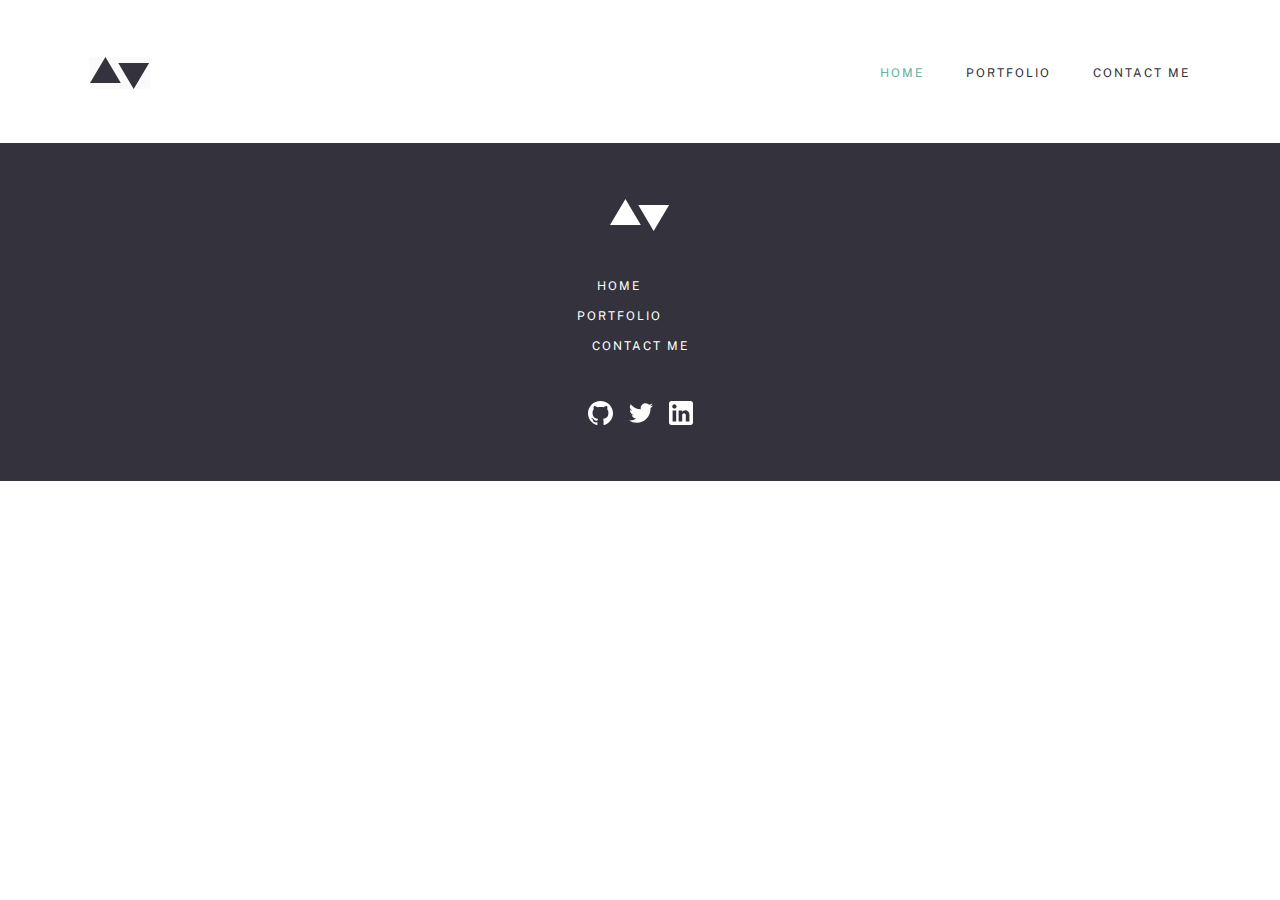
==== index.html @ 776897f0 "Add class to svg icons in socials" ====
<!DOCTYPE html>
<html lang="en">

<head>
  <meta charset="UTF-8">
  <meta http-equiv="X-UA-Compatible" content="IE=edge">
  <meta name="viewport" content="width=device-width, initial-scale=1.0">
  <title>Minimalist Portfolio</title>

  <!--Fonts-->
  <link rel="preconnect" href="https://fonts.googleapis.com">
  <link rel="preconnect" href="https://fonts.gstatic.com" crossorigin>
  <link href="https://fonts.googleapis.com/css2?family=Ibarra+Real+Nova:ital,wght@0,400..700;1,400..700&family=Public+Sans:ital,wght@0,100..900;1,100..900&display=swap" rel="stylesheet">

  <!-- Stylesheets -->
  <link rel="stylesheet" href="css/normalize.css">
  <link rel="stylesheet" href="css/styles.css">
</head>

<body>

  <!-- SITE-HEADER -->
  <header class="site-header">
    <div class="site-header__container container">
      <a class="site-header__logo logo" href="index.html">
        <img class="logo__img" src="img/site-logo-dark.svg" alt="site logo" width="60" height="32">
      </a>

      <nav class="site-header__sitenav sitenav">
        <ul class="sitenav__list">
          <li class="sitenav__item sitenav__item--active"><a class="sitenav__link" href="">Home</a></li>
          <li class="sitenav__item"><a class="sitenav__link" href="">Portfolio</a></li>
          <li class="sitenav__item"><a class="sitenav__link" href="">Contact Me</a></li>
        </ul>
      </nav>

      <button class="site-header__toggler" type="button" aria-label="menu"></button>
    </div>
  </header>


  <!-- SITE-FOOTER -->
  <footer class="site-footer">
    <div class="site-footer__container container">
      <a class="site-footer__logo logo" href="index.html">
        <img class="logo__img" src="img/site-logo-white.svg" alt="site logo" width="60" height="32">
      </a>

      <div class="site-footer__sitenav sitenav">
        <ul class="sitenav__list">
          <li class="sitenav__item"><a class="sitenav__link" href="">Home</a></li>
          <li class="sitenav__item"><a class="sitenav__link" href="">Portfolio</a></li>
          <li class="sitenav__item"><a class="sitenav__link" href="">Contact Me</a></li>
        </ul>
      </div>

      <div class="socials">
        <ul class="socials__list">

          <li class="socials__item">
            <a class="socials__link" target="_blank" href="" aria-label="GitHub profile">
              <svg class="socials__icon" xmlns="http://www.w3.org/2000/svg" width="25" height="24" fill="none"><path fill="currentColor" d="M12.5 0C5.594 0 0 5.51 0 12.305c0 5.437 3.581 10.048 8.547 11.674.625.116.854-.265.854-.592 0-.292-.01-1.066-.016-2.092-3.477.742-4.21-1.65-4.21-1.65-.569-1.42-1.39-1.8-1.39-1.8-1.133-.764.087-.748.087-.748 1.255.086 1.914 1.268 1.914 1.268 1.115 1.881 2.927 1.338 3.641 1.024.113-.797.434-1.338.792-1.646-2.776-.308-5.694-1.366-5.694-6.08 0-1.343.484-2.44 1.286-3.302-.14-.31-.562-1.562.11-3.256 0 0 1.047-.33 3.437 1.261 1-.273 2.063-.409 3.125-.415 1.063.006 2.125.142 3.125.415 2.375-1.591 3.422-1.261 3.422-1.261.672 1.694.25 2.945.125 3.256.797.861 1.281 1.959 1.281 3.302 0 4.727-2.921 5.767-5.703 6.07.438.369.844 1.123.844 2.276 0 1.647-.015 2.97-.015 3.37 0 .322.218.707.859.584 5-1.615 8.579-6.23 8.579-11.659C25 5.51 19.403 0 12.5 0Z"/></svg>
            </a>
          </li>

          <li class="socials__item">
            <a class="socials__link" target="_blank" href="" aria-label="Twitter profile">
              <svg class="socials__icon" xmlns="http://www.w3.org/2000/svg" width="24" height="20" fill="none"><path fill="currentColor" d="M24 2.557a9.83 9.83 0 0 1-2.828.775A4.932 4.932 0 0 0 23.337.608a9.864 9.864 0 0 1-3.127 1.195A4.916 4.916 0 0 0 16.616.248c-3.179 0-5.515 2.966-4.797 6.045A13.978 13.978 0 0 1 1.671 1.149a4.93 4.93 0 0 0 1.523 6.574 4.903 4.903 0 0 1-2.229-.616c-.054 2.281 1.581 4.415 3.949 4.89a4.935 4.935 0 0 1-2.224.084 4.928 4.928 0 0 0 4.6 3.419A9.9 9.9 0 0 1 0 17.54a13.94 13.94 0 0 0 7.548 2.212c9.142 0 14.307-7.721 13.995-14.646A10.025 10.025 0 0 0 24 2.557Z"/></svg>
            </a>
          </li>

          <li class="socials__item">
            <a class="socials__link" target="_blank" href="" aria-label="Linkedin profile">
              <svg class="socials__icon" xmlns="http://www.w3.org/2000/svg" width="24" height="24" fill="none"><path fill="currentColor" fill-rule="evenodd" d="M2.4 0h19.2C22.92 0 24 1.08 24 2.4v19.2c0 1.32-1.08 2.4-2.4 2.4H2.4C1.08 24 0 22.92 0 21.6V2.4C0 1.08 1.08 0 2.4 0Zm1.2 20.4h3.6V9.6H3.6v10.8ZM5.4 7.56c-1.2 0-2.16-.96-2.16-2.16 0-1.2.96-2.16 2.16-2.16 1.2 0 2.16.96 2.16 2.16 0 1.2-.96 2.16-2.16 2.16ZM16.8 20.4h3.6v-6.84c0-2.28-1.92-4.2-4.2-4.2-1.08 0-2.4.72-3 1.68V9.6H9.6v10.8h3.6v-6.36c0-.96.84-1.8 1.8-1.8.96 0 1.8.84 1.8 1.8v6.36Z" clip-rule="evenodd"/></svg>
            </a>
          </li>

        </ul>
      </div>
    </div>
  </footer>


  <script src="js/main.js"></script>
</body>
</html>
---- css/styles.css ----
:root {
  --slightly-cyan: #5fb4a2;
  --dark-blue: #203a4c;
  --grayish-dark-blue: #33323d;
  --vert-light-grey: #fafafa;
  --light-grey: #eaeaeb;
  --bright-red: #f43030;

  --accent-font: 'Ibarra Real Nova', 'Times New Roman', serif;
  --body-font: 'Public Sans', 'Arial', sans-serif;
}
/* GLOBAL */
html {
  box-sizing: border-box;
  height: 100%;
  scroll-behavior: smooth;
}

*:focus {
  outline: none;
}

*,
*::before,
*::after {
  box-sizing: inherit;
}

body {
  display: flex;
  flex-direction: column;
  height: 100%;
  padding: 0;
  margin: 0;
  font-family: var(--body-font);
  font-size: 16px;
  line-height: 30px;
  background-color: #fff;
  color: var(--grayish-dark-blue);
}

img {
  max-width: 100%;
  height: auto;
}

/* VISUALLY-HIDDEN */
.visually-hidden {
  position: absolute;
  width: 1px;
  height: 1px;
  margin: -1px;
  border: 0;
  padding: 0;
  clip: rect(0 0 0 0);
  overflow: hidden;
}


/* PLACEHOLDER STYLES */
/* ::-webkit-input-placeholder,
::-moz-placeholder,
:-ms-input-placeholder,
:-moz-placeholder {
  color: rgb(52, 49, 61, 0.5);
  opacity: 1;
} */

/* AUTOFILL COLOR STYLES */
/* input:-webkit-autofill,
input:-webkit-autofill:hover,
input:-webkit-autofill:focus,
textarea:-webkit-autofill,
textarea:-webkit-autofill:hover,
textarea:-webkit-autofill:focus,
select:-webkit-autofill,
select:-webkit-autofill:hover,
select:-webkit-autofill:focus {
  border-color: transparent;
  -webkit-text-fill-color: inherit;
  -webkit-box-shadow: 0 0 0px 1000px #fff inset;
  transition: background-color 5000s ease-in-out 0s;
} */



/* CONTAINER */
.container {
  width: 100%;
  max-width: 1180px;
  padding-left: 32px;
  padding-right: 32px;
  margin-left: auto;
  margin-right: auto;
}

/* LOGO */
.logo {
  display: block;
  text-decoration: none;
}

.logo:hover {
  opacity: 0.8;
}
.logo:active {
  opacity: 0.6;
}

.logo__img {
  display: block;
  width: 60px;
  height: 32px;
}


/* SITENAV */
.sitenav__list {
  padding: 0;
  margin: 0;
  list-style: none;
}

.sitenav__item:not(:last-child) {
  margin-bottom: 32px;
}

.sitenav__link {
  display: block;
  font-size: 12px;
  font-weight: 400;
  letter-spacing: 2px;
  text-decoration: none;
  text-transform: uppercase;
  color: #fff;
  text-align: center;
}

.sitenav__item--active .sitenav__link {
  color: var(--slightly-cyan);
}

.sitenav__link:hover {
  opacity: 0.8;
}
.sitenav__link:active {
  opacity: 0.6;
}


/* HEADER */
.site-header {
  position: relative;
  z-index: 1;
  padding-top: 32px;
  padding-bottom: 40px;
}
.site-header__container {
  display: flex;
  justify-content: space-between;
  align-items: center;
}

.site-header__logo {
  margin-right: auto;
}

.site-header__sitenav {
  display: none;
}

.site-header--open .site-header__sitenav {
  display: block;
  position: absolute;
  z-index: 1;
  right: 32px;
  top: 88px;
  padding: 40px 50px;
  min-width: 223px;
  max-width: calc(100% - 64px);
  background-color: var(--grayish-dark-blue);
}

.site-header__toggler {
  display: block;
  width: 24px;
  height: 19px;
  border: 0;
  background-color: transparent;
  background-image: url('../img/menu-icon.svg');
  background-repeat: no-repeat;
  background-position: center center;
  background-size: contain;
  cursor: pointer;
}

.site-header--open .site-header__toggler {
  background-image: url('../img/exit-icon.svg');
}





/* MAIN-CONTENT */
.main-content {
  flex-grow: 1;
}


/* FOOTER */
.site-footer {
  padding-top: 56px;
  padding-bottom: 56px;
  background-color: var(--grayish-dark-blue);
}
.site-footer__container {
  display: flex;
  flex-direction: column;
  align-items: center;
}

.site-footer__logo {
  margin-bottom: 40px;
}

.site-footer__sitenav {
  margin-bottom: 40px;
}

/* SOCIALS */
.socials__list {
  display: flex;
  align-items: center;
  padding: 0;
  margin: 0;
  list-style: none;
}
.socials__item:not(:last-child) {
  margin-right: 16px;
}
.socials__link {
  display: block;
  color: #fff;
}

.socials__icon {
  display: block;
}








@media
only screen and (-webkit-min-device-pixel-ratio: 2),
only screen and (   min--moz-device-pixel-ratio: 2),
only screen and (     -o-min-device-pixel-ratio: 2/1),
only screen and (        min-device-pixel-ratio: 2),
only screen and (                min-resolution: 192dpi),
only screen and (                min-resolution: 2dppx) {

}



@media only screen and (min-width: 768px) {
  .container {
    padding-left: 40px;
    padding-right: 40px;
  }

  .site-header {
    padding-top: 57px;
    padding-bottom: 47px;
  }

  .site-header__sitenav,
  .site-header--open .site-header__sitenav {
    display: block;
    position: static;
    padding: 0;
    background-color: transparent;
  }

  .site-header__sitenav .sitenav__list {
    display: flex;
  }

  .sitenav__item:not(:last-child) {
    margin-bottom: 0;
    margin-right: 42px;
  }

  .site-header__sitenav .sitenav__link {
    color: var(--grayish-dark-blue);
  }

  .sitenav__item--active .sitenav__link {
    color: var(--slightly-cyan);
  }

  .sitenav__link:hover {
    opacity: 0.8;
  }
  .sitenav__link:active {
    opacity: 0.6;
  }

  .site-header__toggler {
    display: none;
  }
}


@media only screen and (min-width:1180px) {
  .site-header {
    padding-bottom: 54px;
  }
}



/* input:not(:focus):not(:placeholder-shown):valid {
  border-color: greenyellow;
}
input:not(:focus):not(:placeholder-shown):invalid {
  border-color: red;
}

input:focus + .validation-error,
input:valid + .validation-error,
input:placeholder-shown + .validation-error {
  display: none;
} */
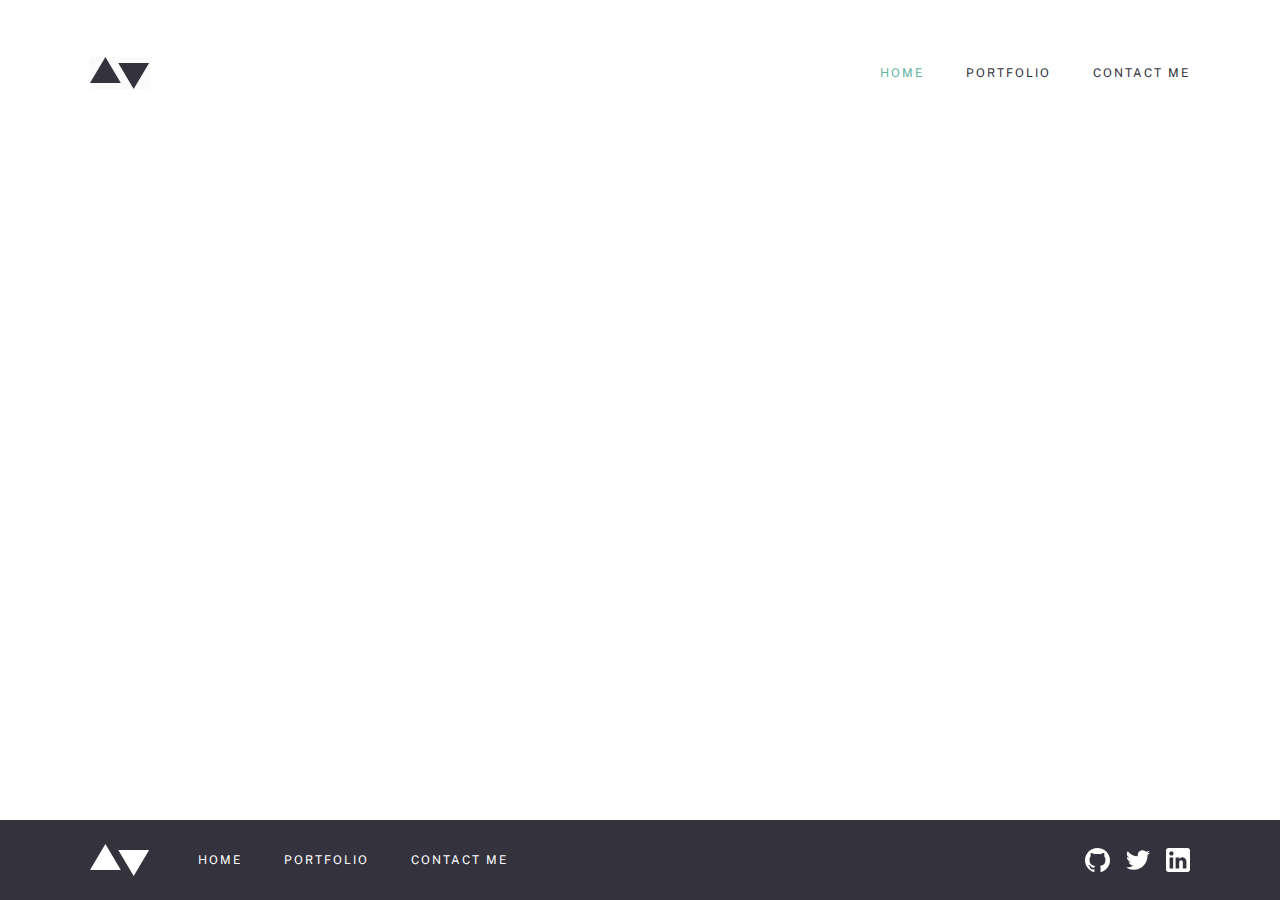
==== commit 32b381b8: "Add main-content section and a class for sitenav-footer" ====
--- a/index.html
+++ b/index.html
@@ -38,6 +38,9 @@
     </div>
   </header>
 
+  <!-- MAIN-CONTENT -->
+  <main class="main-content">
+  </main>
 
   <!-- SITE-FOOTER -->
   <footer class="site-footer">
@@ -47,7 +50,7 @@
       </a>
 
       <div class="site-footer__sitenav sitenav">
-        <ul class="sitenav__list">
+        <ul class="sitenav__list sitenav__list--site-footer">
           <li class="sitenav__item"><a class="sitenav__link" href="">Home</a></li>
           <li class="sitenav__item"><a class="sitenav__link" href="">Portfolio</a></li>
           <li class="sitenav__item"><a class="sitenav__link" href="">Contact Me</a></li>
--- a/css/styles.css
+++ b/css/styles.css
@@ -265,7 +265,37 @@
 
 }
 
-
+@media only screen and (min-width: 700px) {
+  .site-footer {
+    padding-top: 24px;
+    padding-bottom: 24px;
+  }
+  .site-footer__container {
+    flex-direction: row;
+  }
+
+  .site-footer__logo {
+    margin-bottom: 0;
+    margin-right: 48px;
+  }
+
+  .site-footer__sitenav {
+    flex-grow: 1;
+    margin-right: 48px;
+    margin-bottom: 0;
+  }
+
+  .sitenav__list--site-footer {
+    display: flex;
+    align-items: center;
+  }
+
+  .sitenav__list--site-footer .sitenav__item:not(:last-child) {
+    margin-bottom: 0;
+    margin-right: 42px;
+  }
+
+}
 
 @media only screen and (min-width: 768px) {
   .container {
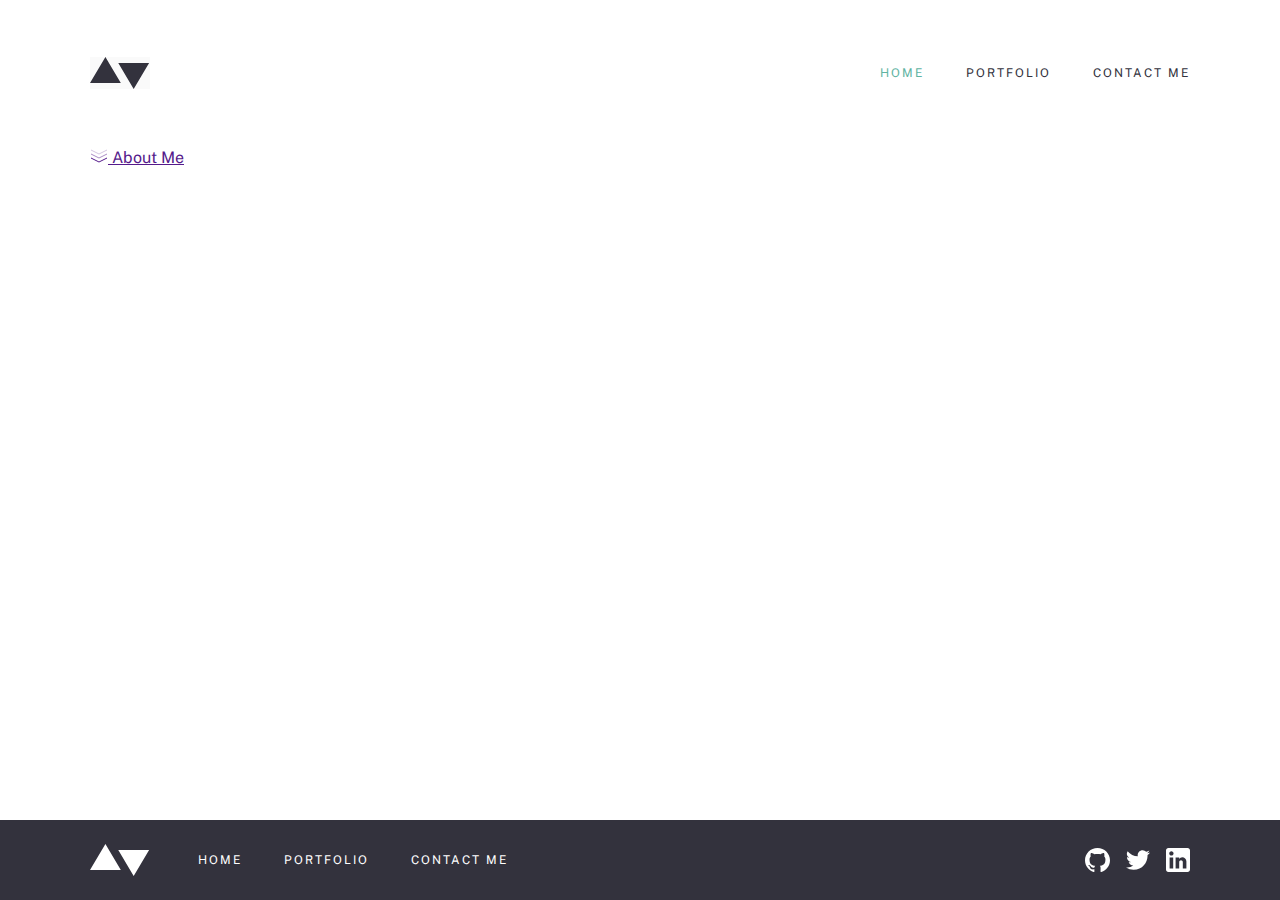
==== commit 2b1b8305: "Add html of cta button" ====
--- a/index.html
+++ b/index.html
@@ -40,6 +40,20 @@
 
   <!-- MAIN-CONTENT -->
   <main class="main-content">
+    <div class="container">
+
+      <a class="cta-button" href="">
+        <span class="cta-button__inner">
+
+          <span class="cta-button__append">
+            <svg xmlns="http://www.w3.org/2000/svg" width="18" height="14" fill="none"><path stroke="currentColor" d="m1 9 8 4 8-4"/><path stroke="currentColor" d="m1 5 8 4 8-4" opacity=".5"/><path stroke="currentColor" d="m1 1 8 4 8-4" opacity=".25"/></svg>
+          </span>
+
+          <span class="cta-button__text">About Me</span>
+        </span>
+      </a>
+
+    </div>
   </main>
 
   <!-- SITE-FOOTER -->
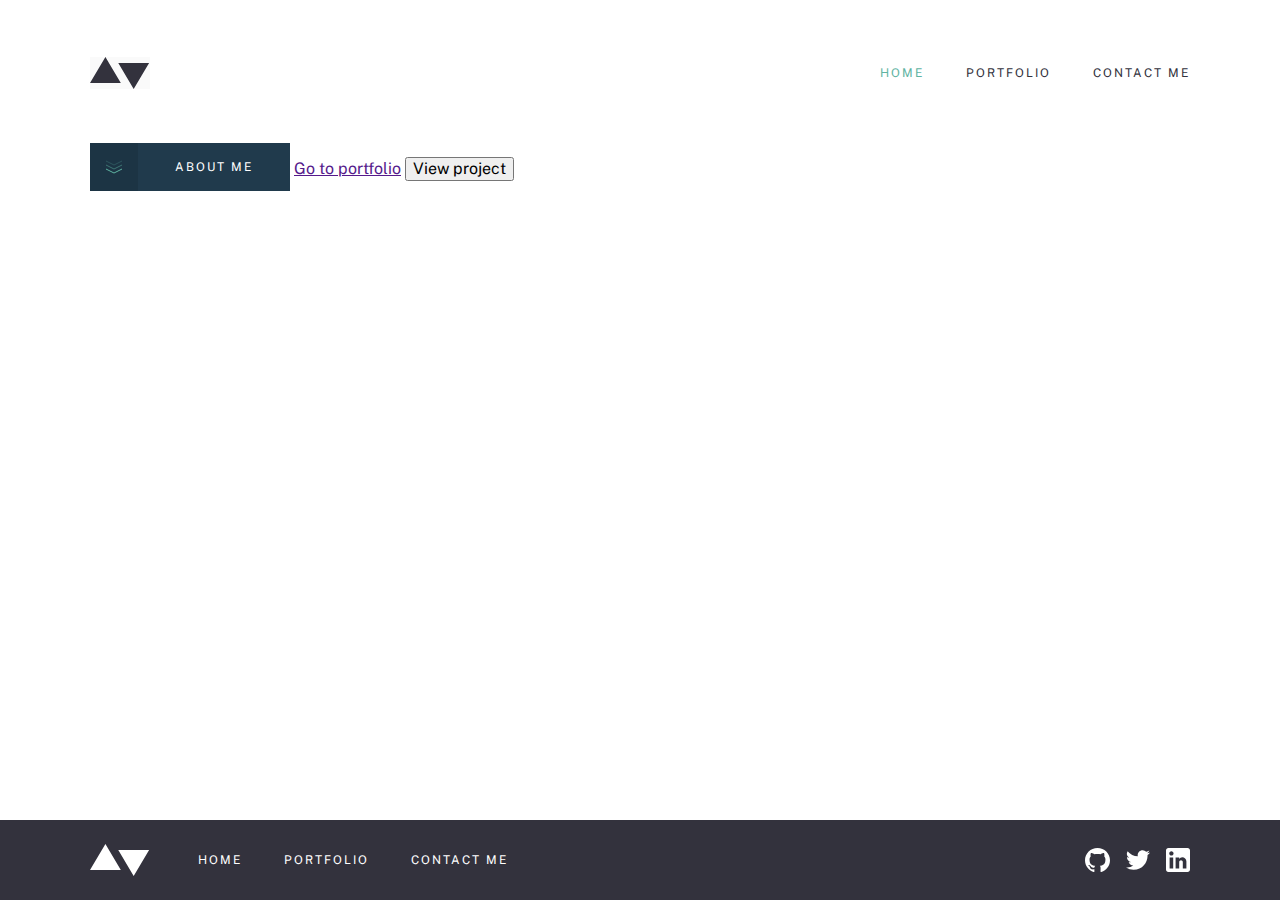
==== commit 3a18ddb9: "Add button components" ====
--- a/index.html
+++ b/index.html
@@ -53,6 +53,9 @@
         </span>
       </a>
 
+      <a class="button" href="">Go to portfolio</a>
+      <button class="button" type="button">View project</button>
+
     </div>
   </main>
 
--- a/css/styles.css
+++ b/css/styles.css
@@ -94,6 +94,62 @@
   margin-right: auto;
 }
 
+/* CTA-BUTTON */
+.cta-button {
+  display: inline-block;
+  min-width: 200px;
+  padding: 0;
+  border: 0;
+  color: #fff;
+  background-color: var(--dark-blue);
+  text-decoration: none;
+  cursor: pointer;
+}
+
+.cta-button:hover {
+  background-color: var(--slightly-cyan);
+}
+
+.cta-button:active {
+  opacity: 0.6;
+}
+
+.cta-button:disabled {
+  opacity: 0.2;
+  pointer-events: none;
+  cursor: not-allowed;
+}
+
+.cta-button__inner {
+  display: flex;
+}
+.cta-button__append {
+  display: flex;
+  justify-content: center;
+  align-items: center;
+  width: 48px;
+  height: 48px;
+  color: var(--slightly-cyan);
+  background-color: rgba(0, 0, 0, 0.1);
+}
+
+.cta-button:hover .cta-button__append {
+  color: #fff;
+}
+
+.cta-button__text {
+  flex-grow: 1;
+  padding: 17px;
+  width: 152px;
+  height: 48px;
+  font-size: 12px;
+  line-height: 14.1px;
+  letter-spacing: 2px;
+  color: #fff;
+  text-align: center;
+  text-transform: uppercase;
+}
+
 /* LOGO */
 .logo {
   display: block;
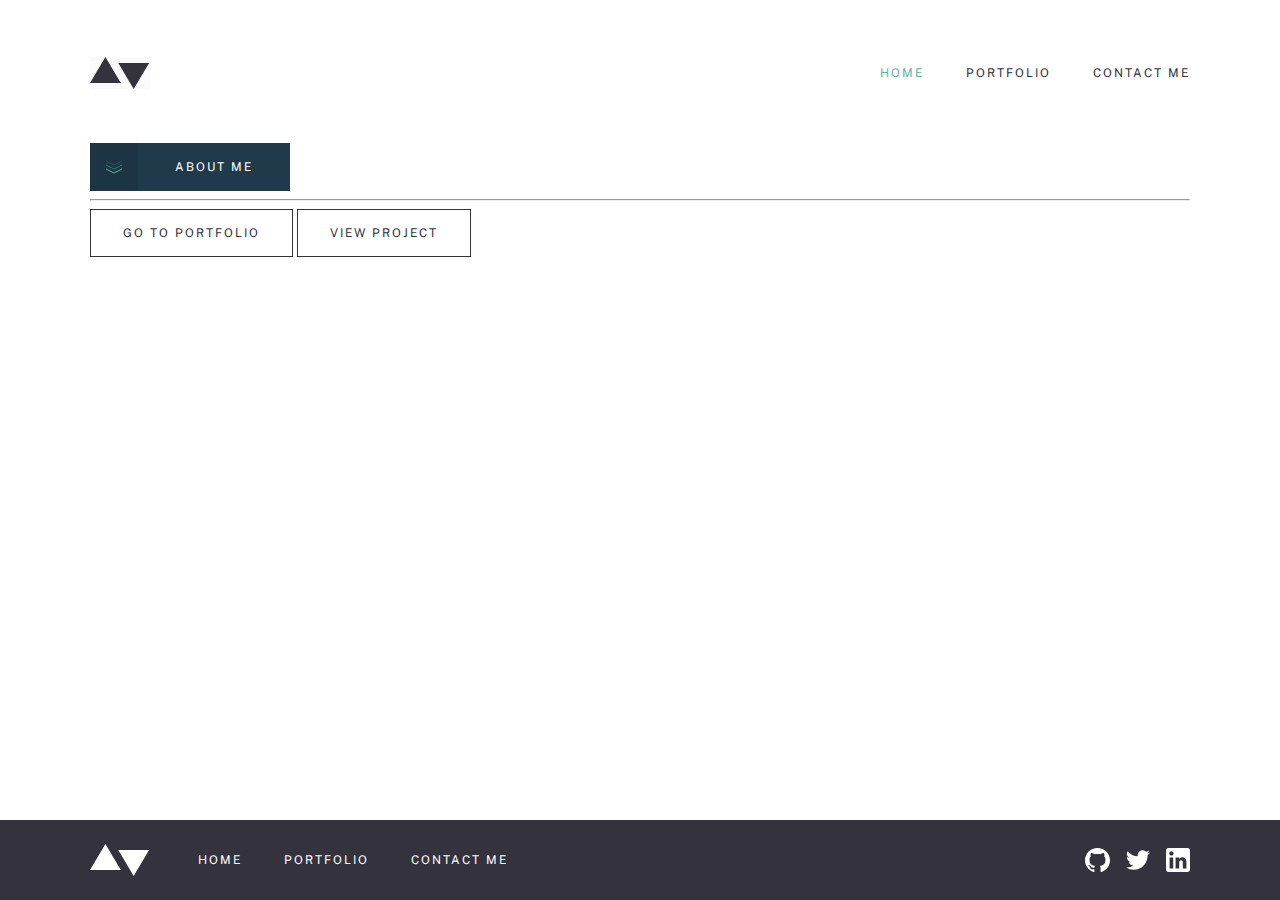
==== commit d7804d49: "Add divider between buttons" ====
--- a/index.html
+++ b/index.html
@@ -53,6 +53,8 @@
         </span>
       </a>
 
+      <hr>
+
       <a class="button" href="">Go to portfolio</a>
       <button class="button" type="button">View project</button>
 
--- a/css/styles.css
+++ b/css/styles.css
@@ -150,6 +150,34 @@
   text-transform: uppercase;
 }
 
+/* BUTTON */
+.button {
+  display: inline-block;
+  padding: 16px 32px;
+  font-size: 12px;
+  line-height: 14px;
+  letter-spacing: 2px;
+  border: 1px solid var(--grayish-dark-blue);
+  color: var(--grayish-dark-blue);
+  background-color: transparent;
+  text-decoration: none;
+  text-transform: uppercase;
+  cursor: pointer;
+}
+
+.button:hover {
+  color: #fff;
+  background-color: var(--grayish-dark-blue);
+}
+.button:active {
+  opacity: 0.6;
+}
+
+.button:disabled {
+  opacity: 0.2;
+  pointer-events: none;
+}
+
 /* LOGO */
 .logo {
   display: block;
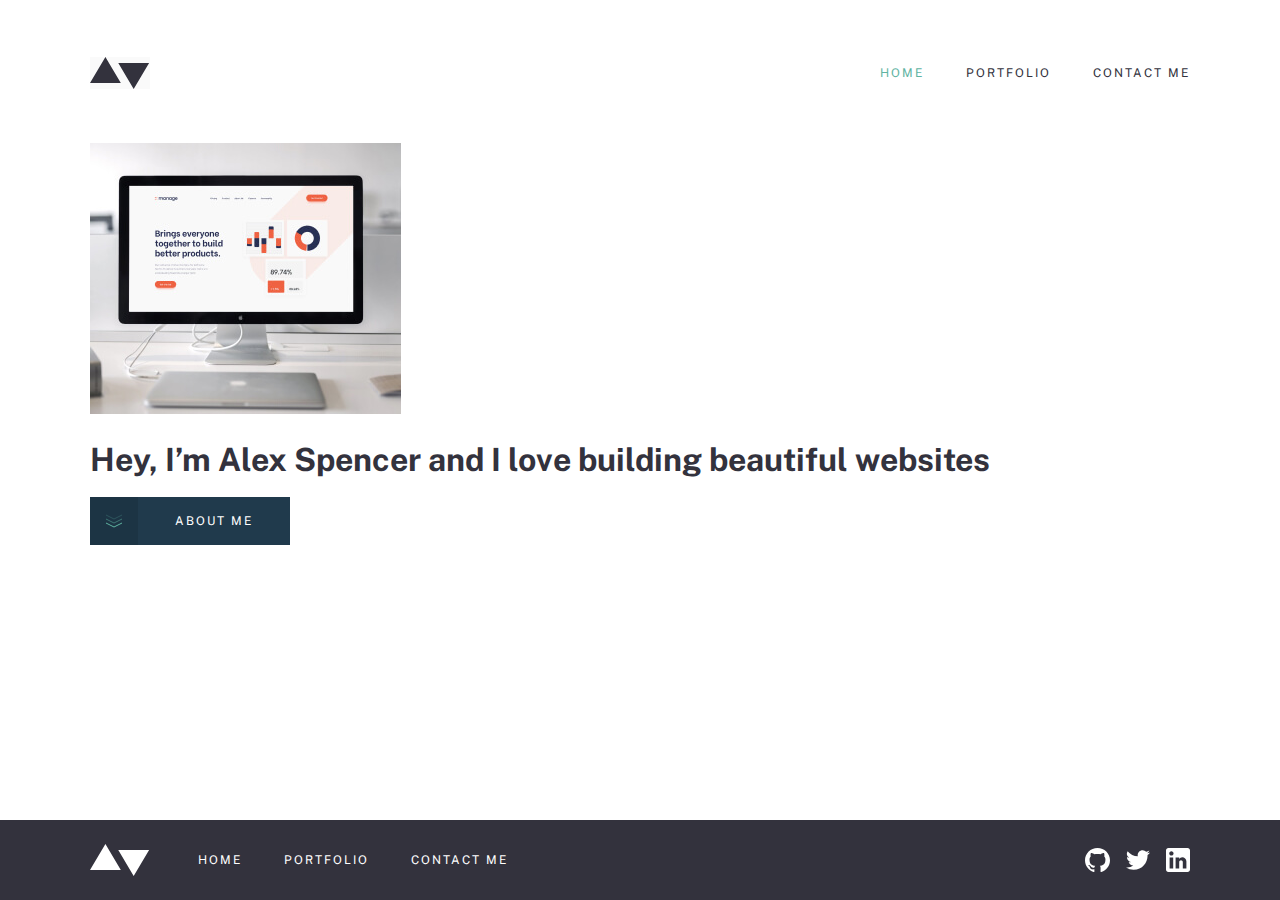
==== commit e3973b9d: "Add html of hero part" ====
--- a/index.html
+++ b/index.html
@@ -40,25 +40,33 @@
 
   <!-- MAIN-CONTENT -->
   <main class="main-content">
-    <div class="container">
+    <!-- HERO -->
+    <div class="hero">
+      <div class="hero__container container">
+        <picture class="hero__picture">
+          <img class="hero__img" src="img/hero-img.jpg" alt="" width="311" height="271" srcset="img/hero-img.jpg 1x, img/hero-img2x.jpg 2x">
+        </picture>
 
-      <a class="cta-button" href="">
-        <span class="cta-button__inner">
+        <h1 class="hero__heading">Hey, I’m Alex Spencer and I love building beautiful websites</h1>
 
-          <span class="cta-button__append">
-            <svg xmlns="http://www.w3.org/2000/svg" width="18" height="14" fill="none"><path stroke="currentColor" d="m1 9 8 4 8-4"/><path stroke="currentColor" d="m1 5 8 4 8-4" opacity=".5"/><path stroke="currentColor" d="m1 1 8 4 8-4" opacity=".25"/></svg>
+        <a class="cta-button" href="">
+          <span class="cta-button__inner">
+
+            <span class="cta-button__append">
+              <svg xmlns="http://www.w3.org/2000/svg" width="18" height="14" fill="none"><path stroke="currentColor" d="m1 9 8 4 8-4"/><path stroke="currentColor" d="m1 5 8 4 8-4" opacity=".5"/><path stroke="currentColor" d="m1 1 8 4 8-4" opacity=".25"/></svg>
+            </span>
+
+            <span class="cta-button__text">About Me</span>
           </span>
+        </a>
+      </div>
+    </div>
 
-          <span class="cta-button__text">About Me</span>
-        </span>
-      </a>
 
-      <hr>
-
+<!--     <div class="container">
       <a class="button" href="">Go to portfolio</a>
       <button class="button" type="button">View project</button>
-
-    </div>
+    </div> -->
   </main>
 
   <!-- SITE-FOOTER -->
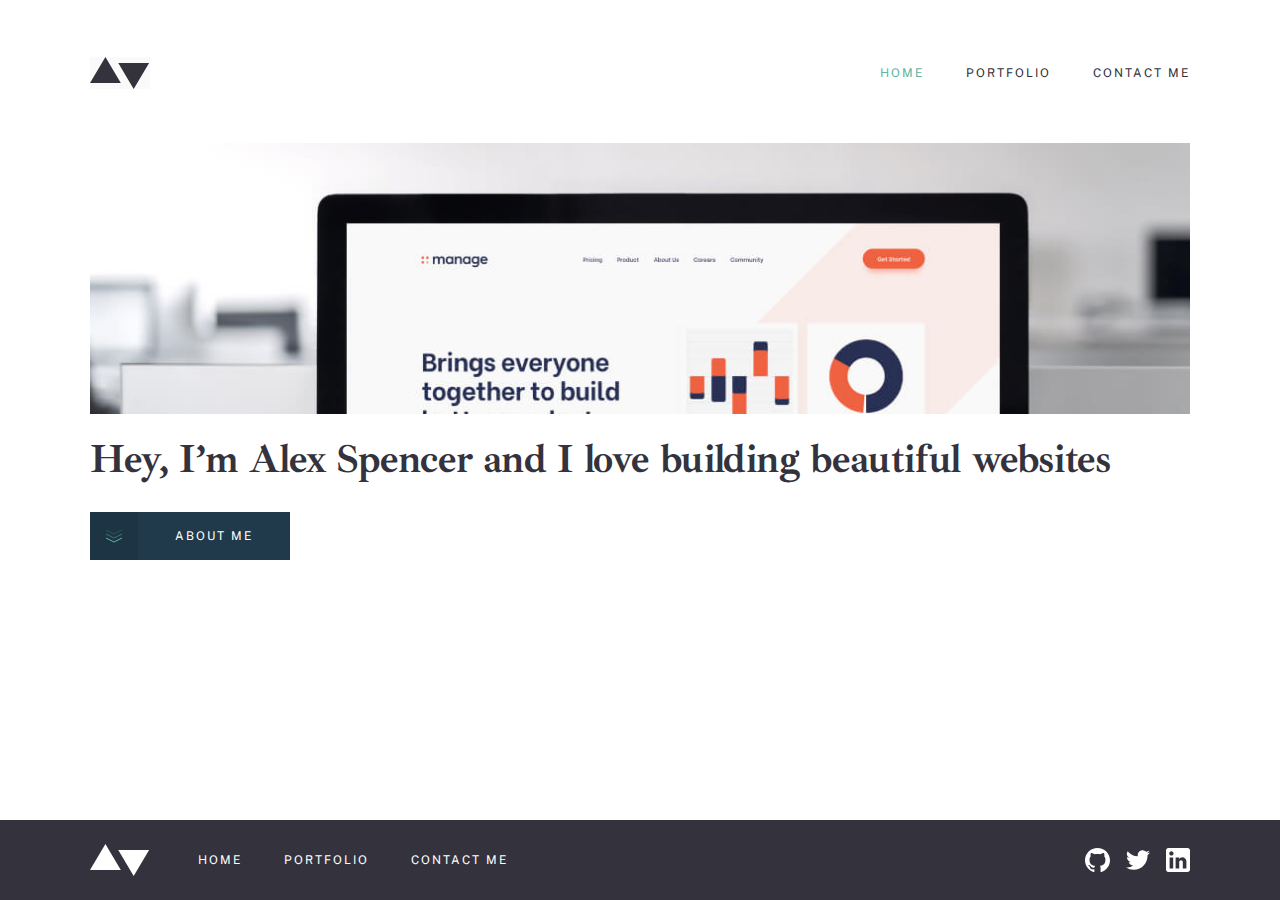
==== commit 9d202e64: "Add cta-button into hero__text-wrapper" ====
--- a/index.html
+++ b/index.html
@@ -44,21 +44,26 @@
     <div class="hero">
       <div class="hero__container container">
         <picture class="hero__picture">
-          <img class="hero__img" src="img/hero-img.jpg" alt="" width="311" height="271" srcset="img/hero-img.jpg 1x, img/hero-img2x.jpg 2x">
+          <source srcset="img/hero-img-desktop.jpg 1x, img/hero-img-desktop@2x.jpg 2x" media="(min-width: 1024px)">
+          <source srcset="img/hero-img-tablet.jpg 1x, img/hero-img-tablet@2x.jpg 2x" media="(min-width: 500px)">
+          <img class="hero__img" src="img/hero-img.jpg" alt="" width="311" height="271" srcset="img/hero-img.jpg 1x, img/hero-img@2x.jpg 2x">
         </picture>
 
-        <h1 class="hero__heading">Hey, I’m Alex Spencer and I love building beautiful websites</h1>
+        <div class="hero__text-wrapper">
+          <h1 class="hero__heading">Hey, I’m Alex Spencer and I love building beautiful websites</h1>
 
-        <a class="cta-button" href="">
-          <span class="cta-button__inner">
+          <a class="cta-button" href="">
+            <span class="cta-button__inner">
 
-            <span class="cta-button__append">
-              <svg xmlns="http://www.w3.org/2000/svg" width="18" height="14" fill="none"><path stroke="currentColor" d="m1 9 8 4 8-4"/><path stroke="currentColor" d="m1 5 8 4 8-4" opacity=".5"/><path stroke="currentColor" d="m1 1 8 4 8-4" opacity=".25"/></svg>
+              <span class="cta-button__append">
+                <svg xmlns="http://www.w3.org/2000/svg" width="18" height="14" fill="none"><path stroke="currentColor" d="m1 9 8 4 8-4"/><path stroke="currentColor" d="m1 5 8 4 8-4" opacity=".5"/><path stroke="currentColor" d="m1 1 8 4 8-4" opacity=".25"/></svg>
+              </span>
+
+              <span class="cta-button__text">About Me</span>
             </span>
+          </a>
+        </div>
 
-            <span class="cta-button__text">About Me</span>
-          </span>
-        </a>
       </div>
     </div>
 
--- a/css/styles.css
+++ b/css/styles.css
@@ -292,6 +292,31 @@
 }
 
 
+/* HERO */
+.hero {
+  margin-bottom: 96px;
+}
+
+.hero__img {
+  display: block;
+  width: 100%;
+  height: 271px;
+  margin-bottom: 24px;
+  object-fit: cover;
+  object-position: center top;
+}
+
+.hero__heading {
+  margin-top: 0;
+  margin-bottom: 32px;
+  font-family: var(--accent-font);
+  font-size: 40px;
+  line-height: 1.05;
+  letter-spacing: -0.375px;
+}
+
+
+
 /* FOOTER */
 .site-footer {
   padding-top: 56px;
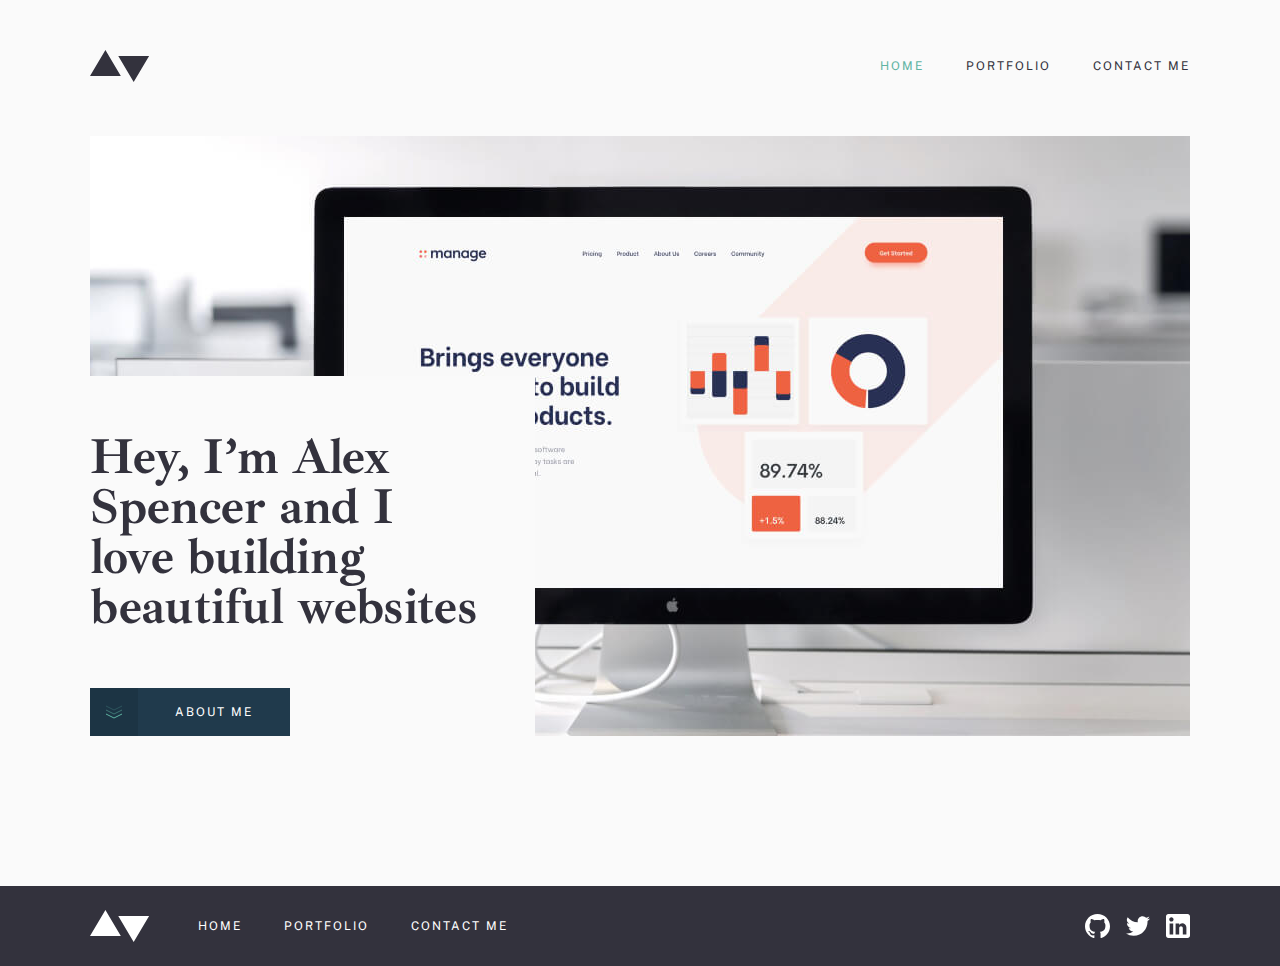
==== commit 0f2a9588: "Add links for link items" ====
--- a/index.html
+++ b/index.html
@@ -28,9 +28,17 @@
 
       <nav class="site-header__sitenav sitenav">
         <ul class="sitenav__list">
-          <li class="sitenav__item sitenav__item--active"><a class="sitenav__link" href="">Home</a></li>
-          <li class="sitenav__item"><a class="sitenav__link" href="">Portfolio</a></li>
-          <li class="sitenav__item"><a class="sitenav__link" href="">Contact Me</a></li>
+
+          <li class="sitenav__item sitenav__item--active">
+            <a class="sitenav__link" href="index.html">Home</a>
+          </li>
+          <li class="sitenav__item">
+            <a class="sitenav__link" href="portfolio.html">Portfolio</a>
+          </li>
+          <li class="sitenav__item">
+            <a class="sitenav__link" href="contact.html">Contact Me</a>
+          </li>
+
         </ul>
       </nav>
 
@@ -83,9 +91,9 @@
 
       <div class="site-footer__sitenav sitenav">
         <ul class="sitenav__list sitenav__list--site-footer">
-          <li class="sitenav__item"><a class="sitenav__link" href="">Home</a></li>
-          <li class="sitenav__item"><a class="sitenav__link" href="">Portfolio</a></li>
-          <li class="sitenav__item"><a class="sitenav__link" href="">Contact Me</a></li>
+          <li class="sitenav__item"><a class="sitenav__link" href="index.html">Home</a></li>
+          <li class="sitenav__item"><a class="sitenav__link" href="portfolio.html">Portfolio</a></li>
+          <li class="sitenav__item"><a class="sitenav__link" href="contact.html">Contact Me</a></li>
         </ul>
       </div>
 
--- a/css/styles.css
+++ b/css/styles.css
@@ -2,7 +2,7 @@
   --slightly-cyan: #5fb4a2;
   --dark-blue: #203a4c;
   --grayish-dark-blue: #33323d;
-  --vert-light-grey: #fafafa;
+  --very-light-grey: #fafafa;
   --light-grey: #eaeaeb;
   --bright-red: #f43030;
 
@@ -35,7 +35,7 @@
   font-family: var(--body-font);
   font-size: 16px;
   line-height: 30px;
-  background-color: #fff;
+  background-color: var(--very-light-grey);
   color: var(--grayish-dark-blue);
 }
 
@@ -373,6 +373,12 @@
 only screen and (                min-resolution: 2dppx) {
 
 }
+@media only screen and (min-width: 500px) {
+  .hero__img {
+    height: 600px;
+    object-position: center;
+  }
+}
 
 @media only screen and (min-width: 700px) {
   .site-footer {
@@ -413,7 +419,7 @@
   }
 
   .site-header {
-    padding-top: 57px;
+    padding-top: 50px;
     padding-bottom: 47px;
   }
 
@@ -452,8 +458,47 @@
   .site-header__toggler {
     display: none;
   }
-}
-
+
+  .hero__container {
+    position: relative;
+    z-index: 1;
+  }
+
+  .hero__img {
+    margin-bottom: 0;
+  }
+
+  .hero__text-wrapper {
+    position: absolute;
+    z-index: 1;
+    left: 40px;
+    bottom: 0;
+    width: 514px;
+    padding-top: 56px;
+    padding-right: 56px;
+    background-color: var(--very-light-grey);
+  }
+
+  .hero__heading {
+    margin-bottom: 48px;
+  }
+}
+
+@media only screen and (min-width:1024px) {
+  .hero {
+    margin-bottom: 150px;
+  }
+
+  .hero__text-wrapper {
+    width: 445px;
+  }
+
+  .hero__heading {
+    margin-bottom: 56px;
+    font-size: 50px;
+    line-height: 1;
+  }
+}
 
 @media only screen and (min-width:1180px) {
   .site-header {
